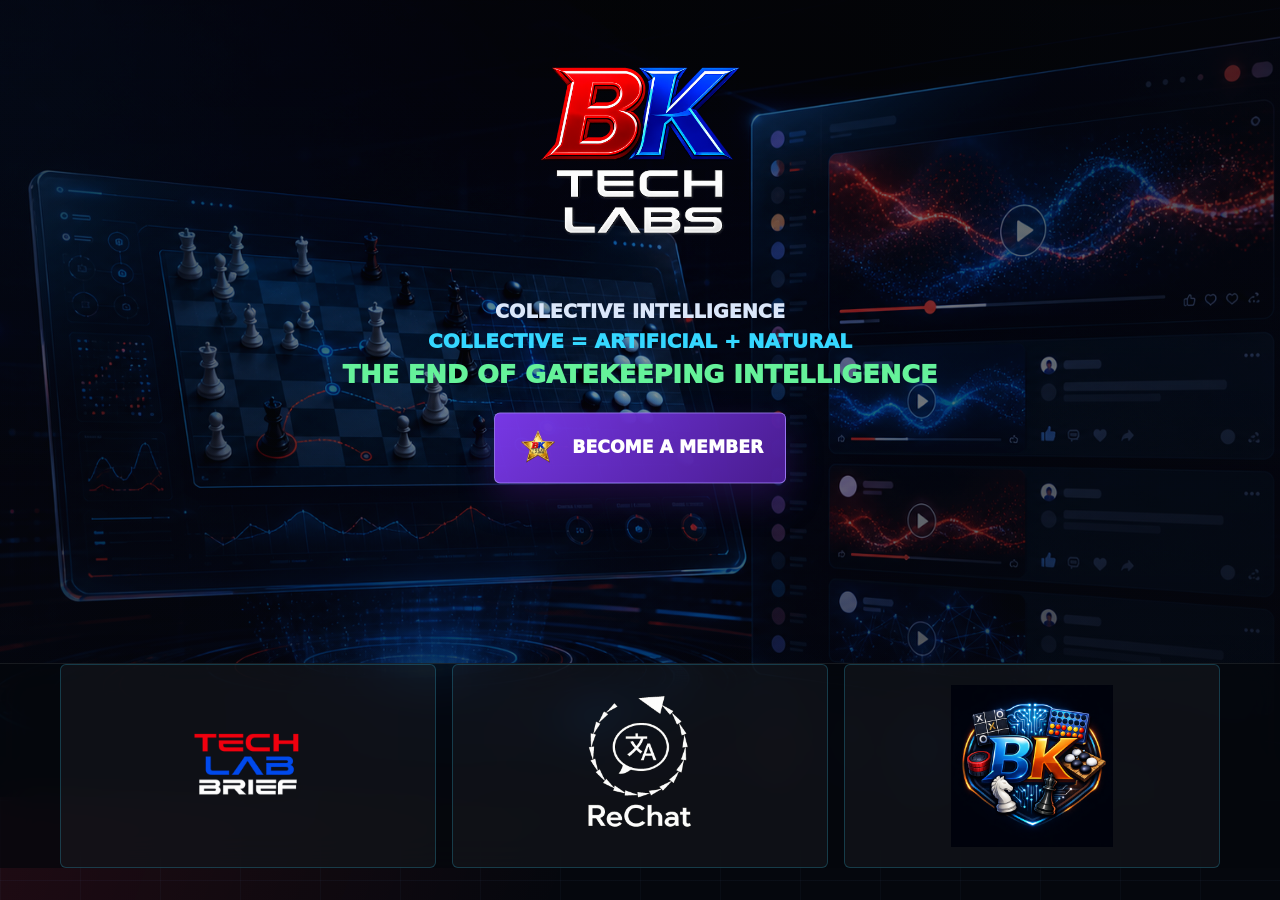
==== index.html @ 1d70e86f "mas" ====
<!doctype html>
<html lang="en">
  <head>
    <meta charset="utf-8" />
    <meta name="viewport" content="width=device-width, initial-scale=1" />
    <meta
      name="description"
      content="BK Tech Labs builds AI-native tools for reasoning evaluation and shared AI conversations."
    />
    <title>BK Tech Labs</title>
    <link rel="icon" href="favicon.ico" />
    <link rel="preload" href="assets/bk-tech-labs-logo.png" as="image" />
    <link rel="preload" href="assets/bk-tech-labs-hero.png" as="image" />
    <link rel="stylesheet" href="styles.css" />
  </head>
  <body>
    <header class="site-header" data-header>
      <nav class="site-nav" id="site-nav" aria-label="Primary navigation">
        <a class="nav-logo-link brief-nav-logo" href="#top" aria-label="Brief">
          <img src="assets/brief-nav-logo.png" alt="" />
        </a>
        <a class="nav-logo-link rechat-nav-logo" href="#top" aria-label="ReChat">
          <img src="assets/rechat-logo.png" alt="" />
        </a>
        <a class="nav-logo-link" href="#top" aria-label="BarKade">
          <img src="assets/barkade-logo.png" alt="" />
        </a>
      </nav>
    </header>

    <main id="top">
      <section class="hero" aria-labelledby="hero-title">
        <div class="hero-content">
          <h1 id="hero-title" class="sr-only">BK Tech Labs</h1>
          <img
            class="hero-logo"
            src="assets/bk-tech-labs-logo.png"
            alt="BK Tech Labs"
          />
          <p class="hero-label">COLLECTIVE INTELLIGENCE</p>
          <p class="motto">COLLECTIVE = ARTIFICIAL + NATURAL</p>
          <p class="slogan">THE END OF GATEKEEPING INTELLIGENCE</p>
          <a
            class="member-button"
            href="https://buy.stripe.com/4gMfZg1MadqH9KE2hybAs00"
          >
            <img src="assets/member-logo.png" alt="" />
            <span>Become a Member</span>
          </a>
        </div>
      </section>
    </main>

    <script src="script.js"></script>
  </body>
</html>
---- styles.css ----
:root {
  color-scheme: dark;
  --ink: #f3f7ff;
  --muted: #aebbd1;
  --dim: #73839c;
  --page: #05070d;
  --panel: #0b1020;
  --panel-strong: #10172a;
  --line: rgba(149, 185, 255, 0.24);
  --cyan: #35d7ff;
  --red: #ff3347;
  --green: #65f29a;
  --amber: #ffb24c;
  --violet: #a78bfa;
  --shadow: rgba(0, 0, 0, 0.42);
  --max: 1160px;
}

* {
  box-sizing: border-box;
}

html {
  scroll-behavior: smooth;
  scroll-padding-top: 0;
}

body {
  margin: 0;
  background:
    linear-gradient(rgba(95, 139, 214, 0.055) 1px, transparent 1px),
    linear-gradient(90deg, rgba(95, 139, 214, 0.045) 1px, transparent 1px),
    linear-gradient(110deg, rgba(255, 51, 71, 0.1), transparent 38%),
    #05070d;
  background-size: 80px 80px, 80px 80px, auto, auto;
  color: var(--ink);
  font-family:
    Inter, ui-sans-serif, system-ui, -apple-system, BlinkMacSystemFont, "Segoe UI", sans-serif;
  line-height: 1.5;
}

a {
  color: inherit;
  text-decoration: none;
}

img {
  display: block;
  max-width: 100%;
}

.sr-only {
  position: absolute;
  width: 1px;
  height: 1px;
  padding: 0;
  margin: -1px;
  overflow: hidden;
  clip: rect(0, 0, 0, 0);
  white-space: nowrap;
  border: 0;
}

.site-header {
  position: fixed;
  z-index: 20;
  bottom: 2rem;
  right: 0;
  left: 0;
  display: grid;
  place-items: center;
  min-height: 74px;
  padding: 0 2rem;
  border-top: 1px solid rgba(255, 255, 255, 0.08);
  background: rgba(5, 7, 13, 0.74);
  backdrop-filter: blur(18px);
}

.site-nav {
  display: grid;
  grid-template-columns: repeat(3, minmax(0, 1fr));
  align-items: center;
  gap: 1rem;
  width: min(var(--max), 100%);
}

.site-nav a {
  display: inline-flex;
  align-items: center;
  justify-content: center;
  min-height: 204px;
  padding: 0.55rem 0.95rem;
  border: 1px solid rgba(53, 215, 255, 0.22);
  border-radius: 6px;
  color: var(--ink);
  font-size: 0.92rem;
  font-weight: 900;
  text-align: center;
  background: rgba(255, 255, 255, 0.045);
}

.site-nav a:hover,
.site-nav a:focus-visible {
  color: var(--ink);
  border-color: rgba(53, 215, 255, 0.48);
  background: rgba(53, 215, 255, 0.12);
  outline: none;
}

.site-nav .nav-logo-link {
  padding: 0.3rem 0.95rem;
}

.site-nav .nav-logo-link img {
  width: auto;
  max-width: 100%;
  height: auto;
  max-height: 162px;
  object-fit: contain;
}

.site-nav .brief-nav-logo img {
  max-height: 192px;
}

.site-nav .rechat-nav-logo img {
  max-width: min(240px, 100%);
}

.hero {
  position: relative;
  min-height: 88svh;
  display: grid;
  place-items: center;
  padding: 3.5rem 2rem 17rem;
  overflow: hidden;
  isolation: isolate;
  text-align: center;
}

.hero::before {
  content: "";
  position: absolute;
  inset: 0;
  z-index: -3;
  background-image: url("assets/bk-tech-labs-hero.png");
  background-position: center;
  background-size: cover;
  filter: saturate(1.18) contrast(1.08);
}

.hero::after {
  content: "";
  position: absolute;
  inset: 0;
  z-index: -2;
  background:
    linear-gradient(180deg, rgba(5, 7, 13, 0.42), rgba(5, 7, 13, 0.28) 42%, rgba(5, 7, 13, 0.62)),
    linear-gradient(90deg, rgba(5, 7, 13, 0.56), rgba(5, 7, 13, 0.16) 48%, rgba(5, 7, 13, 0.56));
}

.hero-content {
  display: grid;
  justify-items: center;
  gap: 0.52rem;
  width: min(680px, 100%);
  transform: translateY(-2.6rem);
}

.motto,
.eyebrow,
.product-label {
  margin: 0 0 1rem;
  color: var(--cyan);
  font-weight: 900;
  text-transform: uppercase;
  font-size: 0.86rem;
}

.hero-logo {
  width: min(280px, 42vw);
  height: auto;
  border-radius: 8px;
}

.hero-label {
  margin: 0;
  color: #dbe7fa;
  font-size: 1.2rem;
  font-weight: 950;
  line-height: 1.08;
  letter-spacing: 0;
  text-transform: uppercase;
}

.hero .slogan,
.hero .motto {
  margin: 0;
  max-width: 640px;
  line-height: 1.08;
  letter-spacing: 0;
  text-align: center;
  text-transform: uppercase;
}

.hero .slogan {
  color: var(--green);
  font-size: 1.6rem;
  font-weight: 950;
}

.hero .motto {
  color: var(--cyan);
  font-size: 1.25rem;
  font-weight: 950;
}

.member-button {
  display: inline-flex;
  align-items: center;
  justify-content: center;
  gap: 0.85rem;
  min-height: 68px;
  margin-top: 0.9rem;
  padding: 0.86rem 1.35rem;
  border: 1px solid rgba(167, 139, 250, 0.74);
  border-radius: 6px;
  color: #ffffff;
  font-size: 1.08rem;
  font-weight: 950;
  line-height: 1;
  text-transform: uppercase;
  background: linear-gradient(135deg, rgba(124, 58, 237, 0.96), rgba(76, 29, 149, 0.96));
  box-shadow: 0 16px 34px rgba(76, 29, 149, 0.34);
}

.member-button:hover,
.member-button:focus-visible {
  background: linear-gradient(135deg, rgba(139, 92, 246, 0.98), rgba(91, 33, 182, 0.98));
  outline: none;
}

.member-button img {
  width: 42px;
  height: 42px;
  flex: 0 0 auto;
  border-radius: 4px;
  object-fit: cover;
}

h1,
h2,
h3,
p {
  text-wrap: pretty;
}

h1 {
  margin: 0;
  font-size: 5.8rem;
  line-height: 0.93;
  font-weight: 950;
  letter-spacing: 0;
  text-transform: uppercase;
}

.slogan {
  max-width: 560px;
  margin: 1rem 0 0;
  color: var(--green);
  font-size: 1.1rem;
  font-weight: 900;
  text-transform: uppercase;
}

.button {
  display: inline-flex;
  align-items: center;
  justify-content: center;
  min-height: 46px;
  padding: 0.82rem 1.05rem;
  border-radius: 6px;
  font-weight: 900;
  line-height: 1.1;
}

.button.primary {
  color: #001018;
  background: linear-gradient(135deg, var(--green), var(--cyan));
  box-shadow: 0 14px 30px rgba(53, 215, 255, 0.2);
}

.button.secondary {
  border: 1px solid rgba(255, 255, 255, 0.2);
  color: var(--ink);
  background: rgba(255, 255, 255, 0.07);
}

.button:hover,
.button:focus-visible {
  transform: translateY(-1px);
  outline: none;
}

.section {
  padding: 5.5rem 2rem;
}

.section-inner {
  width: min(var(--max), 100%);
  margin: 0 auto;
}

.equation-band {
  padding-top: 4rem;
  border-top: 1px solid rgba(255, 255, 255, 0.08);
  background: linear-gradient(180deg, rgba(5, 7, 13, 0.95), rgba(12, 15, 23, 0.98));
}

.equation-layout {
  display: grid;
  grid-template-columns: minmax(0, 0.9fr) minmax(280px, 1fr);
  gap: 3rem;
  align-items: end;
}

.section h2 {
  margin: 0;
  max-width: 820px;
  font-size: 3rem;
  line-height: 1.05;
  font-weight: 950;
  letter-spacing: 0;
  text-transform: uppercase;
}

.equation-layout > p,
.section-heading > p {
  margin: 0;
  color: var(--muted);
  font-size: 1.05rem;
}

.products {
  background: #080a10;
}

.section-heading {
  display: grid;
  gap: 1rem;
  max-width: 760px;
  margin-bottom: 2rem;
}

.section-heading.compact {
  max-width: 900px;
}

.product-grid {
  display: grid;
  grid-template-columns: repeat(2, minmax(0, 1fr));
  gap: 1rem;
}

.product-card {
  position: relative;
  min-height: 430px;
  padding: 1.5rem;
  overflow: hidden;
  border: 1px solid var(--line);
  border-radius: 8px;
  background:
    linear-gradient(135deg, rgba(16, 23, 42, 0.95), rgba(7, 9, 15, 0.98)),
    var(--panel);
  box-shadow: 0 24px 60px var(--shadow);
}

.product-card::before {
  content: "";
  position: absolute;
  inset: 0;
  pointer-events: none;
  background:
    linear-gradient(rgba(255, 255, 255, 0.06) 1px, transparent 1px),
    linear-gradient(90deg, rgba(255, 255, 255, 0.045) 1px, transparent 1px);
  background-size: 44px 44px;
  mask-image: linear-gradient(180deg, black, transparent 74%);
}

.barkade {
  border-color: rgba(53, 215, 255, 0.34);
}

.rechat {
  border-color: rgba(255, 178, 76, 0.34);
}

.product-copy {
  position: relative;
  z-index: 2;
  max-width: 470px;
}

.product-copy h3,
.principle-grid h3 {
  margin: 0;
  font-size: 2.1rem;
  line-height: 1.05;
  font-weight: 950;
}

.product-copy p:last-child,
.principle-grid p {
  margin: 0.9rem 0 0;
  color: var(--muted);
}

.product-visual {
  position: absolute;
  right: 1.2rem;
  bottom: 1.2rem;
  width: min(360px, 62%);
  height: 230px;
}

.mini-board {
  position: absolute;
  right: 0;
  bottom: 0;
  display: grid;
  grid-template-columns: repeat(4, 1fr);
  width: 210px;
  aspect-ratio: 1;
  padding: 0.55rem;
  border: 1px solid rgba(53, 215, 255, 0.35);
  border-radius: 8px;
  background: rgba(1, 10, 18, 0.78);
  transform: rotateX(54deg) rotateZ(45deg);
  transform-origin: center;
  box-shadow: 0 22px 50px rgba(53, 215, 255, 0.18);
}

.mini-board span {
  border: 1px solid rgba(255, 255, 255, 0.05);
  background: rgba(255, 255, 255, 0.08);
}

.mini-board span:nth-child(2n) {
  background: rgba(53, 215, 255, 0.2);
}

.mini-board span:nth-child(3),
.mini-board span:nth-child(10),
.mini-board span:nth-child(14) {
  border-radius: 50%;
  background: var(--red);
  box-shadow: 0 0 22px rgba(255, 51, 71, 0.65);
}

.decision-path {
  position: absolute;
  left: 0;
  bottom: 42px;
  display: grid;
  gap: 0.85rem;
}

.decision-path i {
  display: block;
  width: 160px;
  height: 12px;
  border-radius: 999px;
  background: linear-gradient(90deg, var(--cyan), transparent);
}

.decision-path i:nth-child(2) {
  width: 120px;
  background: linear-gradient(90deg, var(--green), transparent);
}

.decision-path i:nth-child(3) {
  width: 84px;
  background: linear-gradient(90deg, var(--amber), transparent);
}

.feed-visual {
  display: grid;
  align-content: end;
  gap: 0.75rem;
}

.feed-player {
  position: relative;
  height: 122px;
  border: 1px solid rgba(255, 178, 76, 0.32);
  border-radius: 8px;
  background:
    linear-gradient(135deg, rgba(255, 178, 76, 0.2), transparent 55%),
    rgba(255, 255, 255, 0.07);
  box-shadow: 0 18px 46px rgba(255, 178, 76, 0.14);
}

.feed-player span {
  position: absolute;
  left: 1rem;
  right: 1rem;
  bottom: 1rem;
  height: 8px;
  border-radius: 999px;
  background: linear-gradient(90deg, var(--amber) 42%, rgba(255, 255, 255, 0.2) 42%);
}

.feed-row {
  height: 28px;
  border-radius: 7px;
  background: rgba(255, 255, 255, 0.1);
}

.feed-row.active {
  background: linear-gradient(90deg, rgba(53, 215, 255, 0.36), rgba(255, 255, 255, 0.1));
}

.feed-row.short {
  width: 74%;
}

.collective {
  background: linear-gradient(180deg, #080a10, #0d0d11);
}

.principle-grid {
  display: grid;
  grid-template-columns: repeat(3, minmax(0, 1fr));
  gap: 1rem;
  margin-top: 2rem;
}

.principle-grid article {
  min-height: 250px;
  padding: 1.25rem;
  border: 1px solid rgba(255, 255, 255, 0.12);
  border-radius: 8px;
  background: rgba(255, 255, 255, 0.045);
}

.principle-number {
  display: block;
  margin-bottom: 2rem;
  color: var(--dim);
  font-weight: 950;
}

.principle-grid article:nth-child(1) .principle-number {
  color: var(--cyan);
}

.principle-grid article:nth-child(2) .principle-number {
  color: var(--amber);
}

.principle-grid article:nth-child(3) .principle-number {
  color: var(--green);
}

.stream-callout {
  margin-top: 2.4rem;
  padding: 1.6rem 0;
  border-top: 1px solid rgba(255, 255, 255, 0.16);
  border-bottom: 1px solid rgba(255, 255, 255, 0.16);
}

.stream-copy {
  max-width: 860px;
}

.stream-callout .eyebrow {
  margin-bottom: 0.65rem;
  color: var(--amber);
}

.stream-callout blockquote {
  margin: 0;
  color: #dbe7fa;
  font-size: 1.25rem;
  font-weight: 800;
  line-height: 1.38;
}

.stream-link {
  display: inline-flex;
  align-items: center;
  justify-content: center;
  min-height: 44px;
  flex: 0 0 auto;
  padding: 0.78rem 1rem;
  border: 1px solid rgba(255, 178, 76, 0.42);
  border-radius: 6px;
  color: var(--ink);
  font-weight: 900;
  margin-top: 1.1rem;
  background: rgba(255, 178, 76, 0.12);
}

.stream-link:hover,
.stream-link:focus-visible {
  color: #081018;
  background: var(--amber);
  outline: none;
}

.closing {
  background:
    linear-gradient(90deg, rgba(255, 51, 71, 0.2), transparent 36%),
    linear-gradient(180deg, #0d0d11, #05070d);
}

.closing-inner {
  display: flex;
  align-items: center;
  justify-content: space-between;
  gap: 2rem;
}

.site-footer {
  display: flex;
  justify-content: space-between;
  gap: 1rem;
  padding: 1.5rem 2rem;
  border-top: 1px solid rgba(255, 255, 255, 0.08);
  color: var(--dim);
  background: #05070d;
}

.site-footer p {
  margin: 0;
}

.site-footer a {
  color: var(--muted);
  font-weight: 800;
}

@media (max-width: 920px) {
  html {
    scroll-padding-top: 0;
  }

  .site-header {
    padding: 0 1rem;
  }

  .site-nav {
    display: grid;
    gap: 0.6rem;
  }

  .hero {
    min-height: 84svh;
    padding: 3rem 1rem 16rem;
  }

  .hero-content {
    gap: 0.5rem;
    width: min(680px, 100%);
    transform: translateY(-2rem);
  }

  .hero .slogan,
  .hero .motto {
    max-width: 620px;
  }

  .hero .slogan {
    font-size: 1.65rem;
  }

  .hero .motto {
    font-size: 1.35rem;
  }

  h1 {
    font-size: 4rem;
  }

  .equation-layout,
  .product-grid,
  .principle-grid {
    grid-template-columns: 1fr;
  }

  .section {
    padding: 4.2rem 1rem;
  }

  .section h2 {
    font-size: 2.25rem;
  }

  .product-card {
    min-height: 520px;
  }

  .product-visual {
    width: min(340px, 88%);
  }

  .closing-inner {
    align-items: flex-start;
    flex-direction: column;
  }

  .stream-callout {
    padding-bottom: 1.4rem;
  }

}

@media (max-width: 560px) {
  html {
    scroll-padding-top: 0;
  }

  .site-header {
    padding: 0 0.65rem;
  }

  .site-nav {
    gap: 0.35rem;
  }

  .site-nav a {
    min-height: 174px;
    padding: 0.42rem 0.35rem;
    font-size: 0.78rem;
  }

  .site-nav .nav-logo-link {
    padding: 0.28rem 0.35rem;
  }

  .site-nav .nav-logo-link img {
    width: auto;
    max-width: 100%;
    height: auto;
    max-height: 138px;
  }

  .site-nav .brief-nav-logo img {
    max-height: 162px;
  }

  .site-nav .rechat-nav-logo img {
    max-width: 100%;
  }

  .hero {
    padding-top: 2rem;
    padding-bottom: 14.25rem;
  }

  .hero-content {
    gap: 0.42rem;
    transform: translateY(-1.25rem);
  }

  h1 {
    font-size: 3rem;
  }

  .hero-logo {
    width: min(220px, 74vw);
  }

  .hero-label {
    font-size: 0.95rem;
  }

  .hero .slogan {
    font-size: 1.12rem;
  }

  .hero .motto {
    font-size: 0.98rem;
  }

  .member-button {
    min-height: 58px;
    padding: 0.72rem 1rem;
    font-size: 0.9rem;
  }

  .member-button img {
    width: 34px;
    height: 34px;
  }

  .button {
    width: 100%;
  }

  .stream-callout blockquote {
    font-size: 1.05rem;
  }

  .stream-link {
    width: 100%;
  }

  .section h2 {
    font-size: 1.75rem;
  }

  .product-card {
    min-height: 560px;
    padding: 1rem;
  }

  .product-copy h3,
  .principle-grid h3 {
    font-size: 1.6rem;
  }

  .product-visual {
    right: 0.75rem;
    bottom: 0.75rem;
    width: calc(100% - 1.5rem);
    height: 210px;
  }

  .site-footer {
    flex-direction: column;
    padding: 1.25rem 1rem;
  }
}
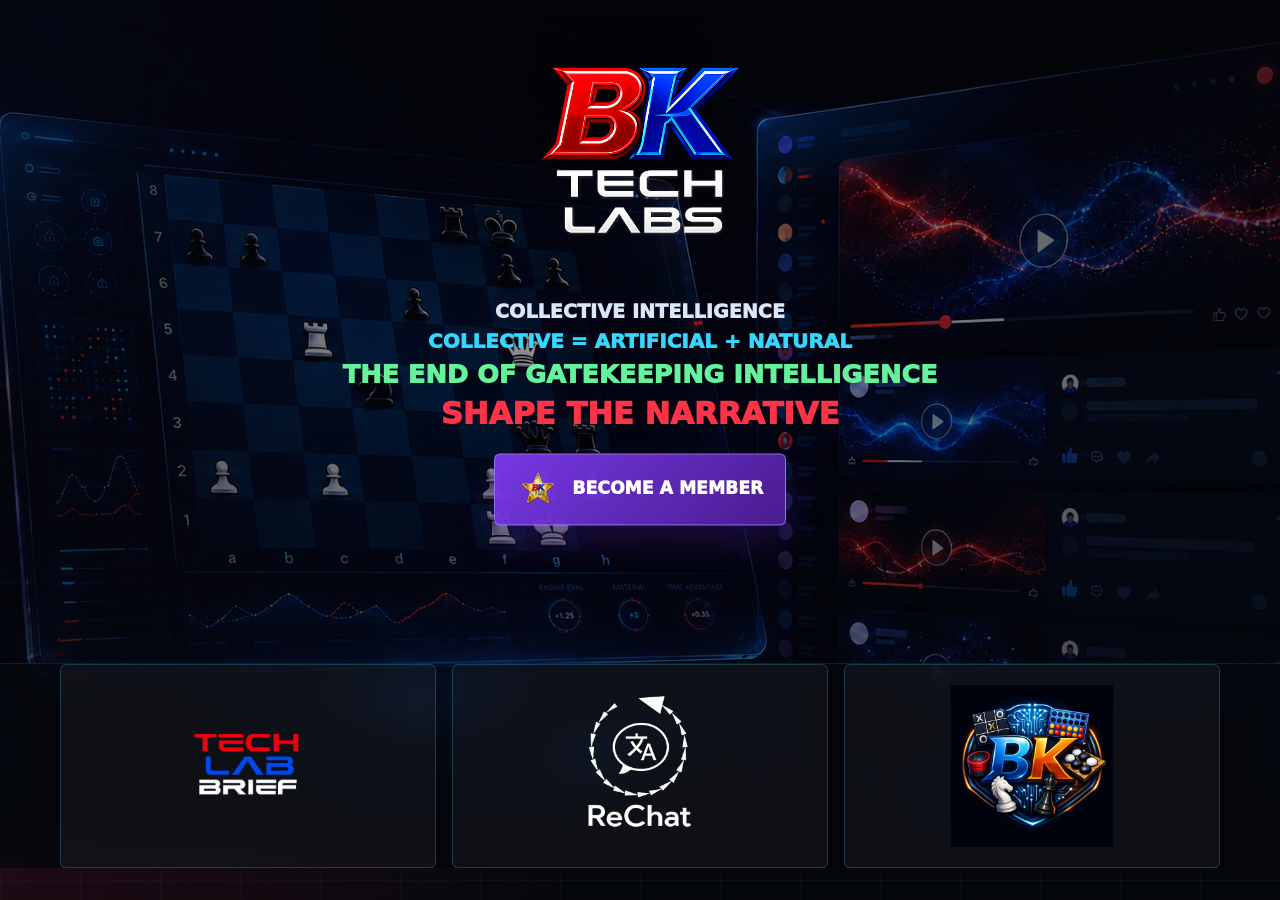
==== commit 63770036: "feat(hero): add narrative tagline" ====
--- a/index.html
+++ b/index.html
@@ -16,13 +16,13 @@
   <body>
     <header class="site-header" data-header>
       <nav class="site-nav" id="site-nav" aria-label="Primary navigation">
-        <a class="nav-logo-link brief-nav-logo" href="#top" aria-label="Brief">
+        <a class="nav-logo-link brief-nav-logo" href="brief.html" aria-label="Brief">
           <img src="assets/brief-nav-logo.png" alt="" />
         </a>
-        <a class="nav-logo-link rechat-nav-logo" href="#top" aria-label="ReChat">
+        <a class="nav-logo-link rechat-nav-logo" href="https://therechat.app" aria-label="ReChat">
           <img src="assets/rechat-logo.png" alt="" />
         </a>
-        <a class="nav-logo-link" href="#top" aria-label="BarKade">
+        <a class="nav-logo-link" href="https://barkade.app" aria-label="BarKade">
           <img src="assets/barkade-logo.png" alt="" />
         </a>
       </nav>
@@ -40,6 +40,7 @@
           <p class="hero-label">COLLECTIVE INTELLIGENCE</p>
           <p class="motto">COLLECTIVE = ARTIFICIAL + NATURAL</p>
           <p class="slogan">THE END OF GATEKEEPING INTELLIGENCE</p>
+          <p class="narrative">SHAPE THE NARRATIVE</p>
           <a
             class="member-button"
             href="https://buy.stripe.com/4gMfZg1MadqH9KE2hybAs00"
--- a/styles.css
+++ b/styles.css
@@ -100,7 +100,8 @@
 }
 
 .site-nav a:hover,
-.site-nav a:focus-visible {
+.site-nav a:focus-visible,
+.site-nav a.is-active {
   color: var(--ink);
   border-color: rgba(53, 215, 255, 0.48);
   background: rgba(53, 215, 255, 0.12);
@@ -194,7 +195,8 @@
 }
 
 .hero .slogan,
-.hero .motto {
+.hero .motto,
+.hero .narrative {
   margin: 0;
   max-width: 640px;
   line-height: 1.08;
@@ -212,6 +214,12 @@
 .hero .motto {
   color: var(--cyan);
   font-size: 1.25rem;
+  font-weight: 950;
+}
+
+.hero .narrative {
+  color: var(--red);
+  font-size: calc(1.25rem + 8pt);
   font-weight: 950;
 }
 
@@ -248,6 +256,57 @@
   object-fit: cover;
 }
 
+.countdown-hero {
+  min-height: 100svh;
+  align-items: start;
+  padding-top: clamp(1.4rem, 5svh, 3rem);
+}
+
+.countdown-content {
+  display: grid;
+  justify-items: center;
+  gap: 0.65rem;
+  width: min(760px, 100%);
+}
+
+.countdown-logo {
+  width: min(190px, 52vw);
+  height: auto;
+  border-radius: 8px;
+}
+
+.countdown-title {
+  margin-top: 0.2rem;
+  font-size: clamp(3rem, 7vw, 4.4rem);
+  line-height: 0.92;
+  text-align: center;
+}
+
+.countdown-timer {
+  display: block;
+  width: min(100%, 680px);
+  margin-top: 0.35rem;
+  color: var(--green);
+  font-family:
+    "SFMono-Regular", Consolas, "Liberation Mono", Menlo, monospace;
+  font-size: clamp(2.9rem, 9vw, 4.9rem);
+  font-weight: 900;
+  line-height: 0.95;
+  letter-spacing: 0;
+  text-align: center;
+  text-shadow: 0 0 34px rgba(101, 242, 154, 0.25);
+  font-variant-numeric: tabular-nums;
+}
+
+.countdown-date {
+  margin: 0;
+  color: #dbe7fa;
+  font-size: 1rem;
+  font-weight: 900;
+  letter-spacing: 0;
+  text-transform: uppercase;
+}
+
 h1,
 h2,
 h3,
@@ -794,6 +853,22 @@
     height: 34px;
   }
 
+  .countdown-content {
+    gap: 0.65rem;
+  }
+
+  .countdown-logo {
+    width: min(168px, 70vw);
+  }
+
+  .countdown-title {
+    font-size: clamp(2.7rem, 14vw, 4.4rem);
+  }
+
+  .countdown-timer {
+    font-size: clamp(2.55rem, 14vw, 4.8rem);
+  }
+
   .button {
     width: 100%;
   }
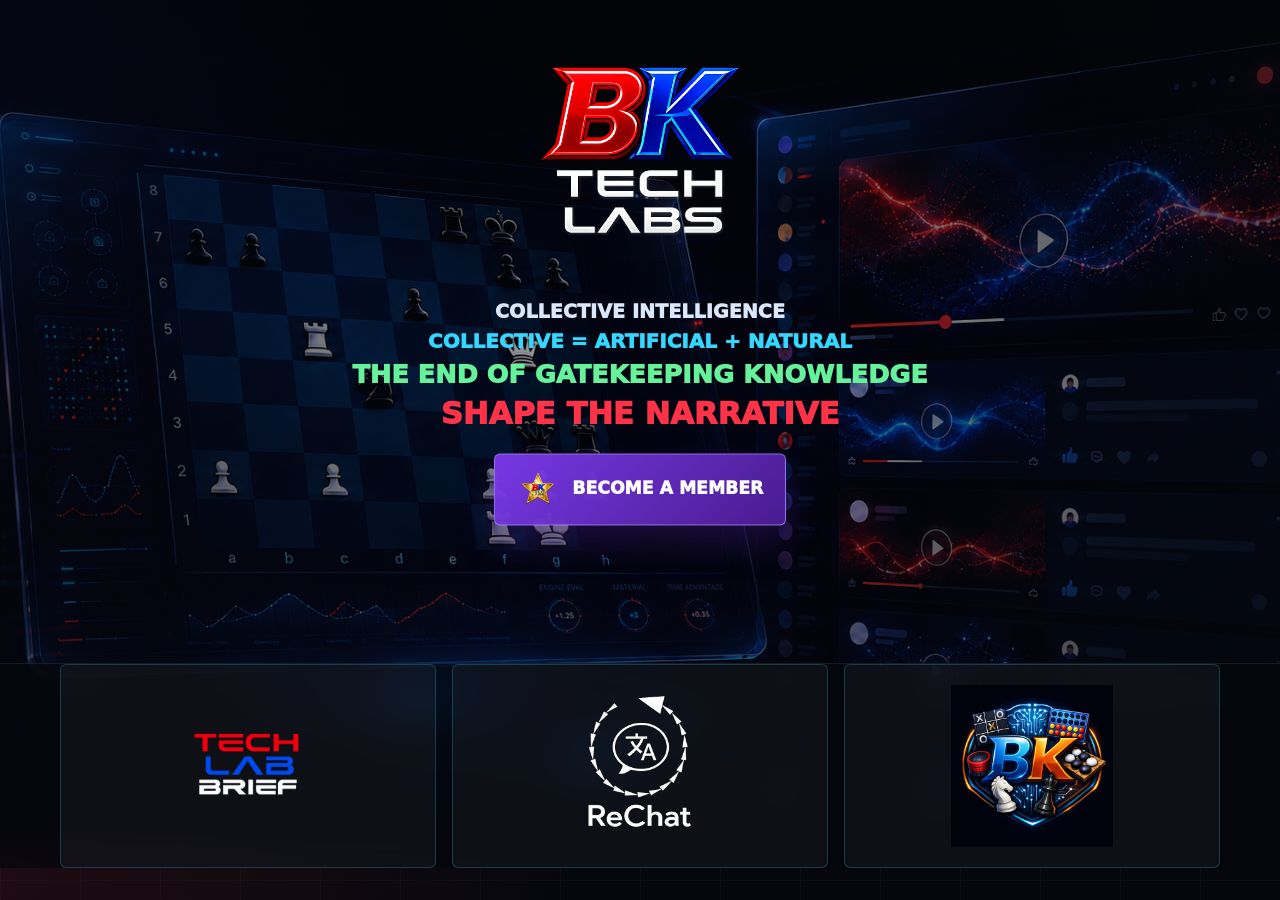
==== commit 633f8957: "no gatekeepers" ====
--- a/index.html
+++ b/index.html
@@ -16,7 +16,7 @@
   <body>
     <header class="site-header" data-header>
       <nav class="site-nav" id="site-nav" aria-label="Primary navigation">
-        <a class="nav-logo-link brief-nav-logo" href="brief.html" aria-label="Brief">
+        <a class="nav-logo-link brief-nav-logo" href="https://brief.bk-tech-labs.com/brief/live" aria-label="Brief">
           <img src="assets/brief-nav-logo.png" alt="" />
         </a>
         <a class="nav-logo-link rechat-nav-logo" href="https://therechat.app" aria-label="ReChat">
@@ -39,7 +39,7 @@
           />
           <p class="hero-label">COLLECTIVE INTELLIGENCE</p>
           <p class="motto">COLLECTIVE = ARTIFICIAL + NATURAL</p>
-          <p class="slogan">THE END OF GATEKEEPING INTELLIGENCE</p>
+          <p class="slogan">THE END OF GATEKEEPING KNOWLEDGE</p>
           <p class="narrative">SHAPE THE NARRATIVE</p>
           <a
             class="member-button"
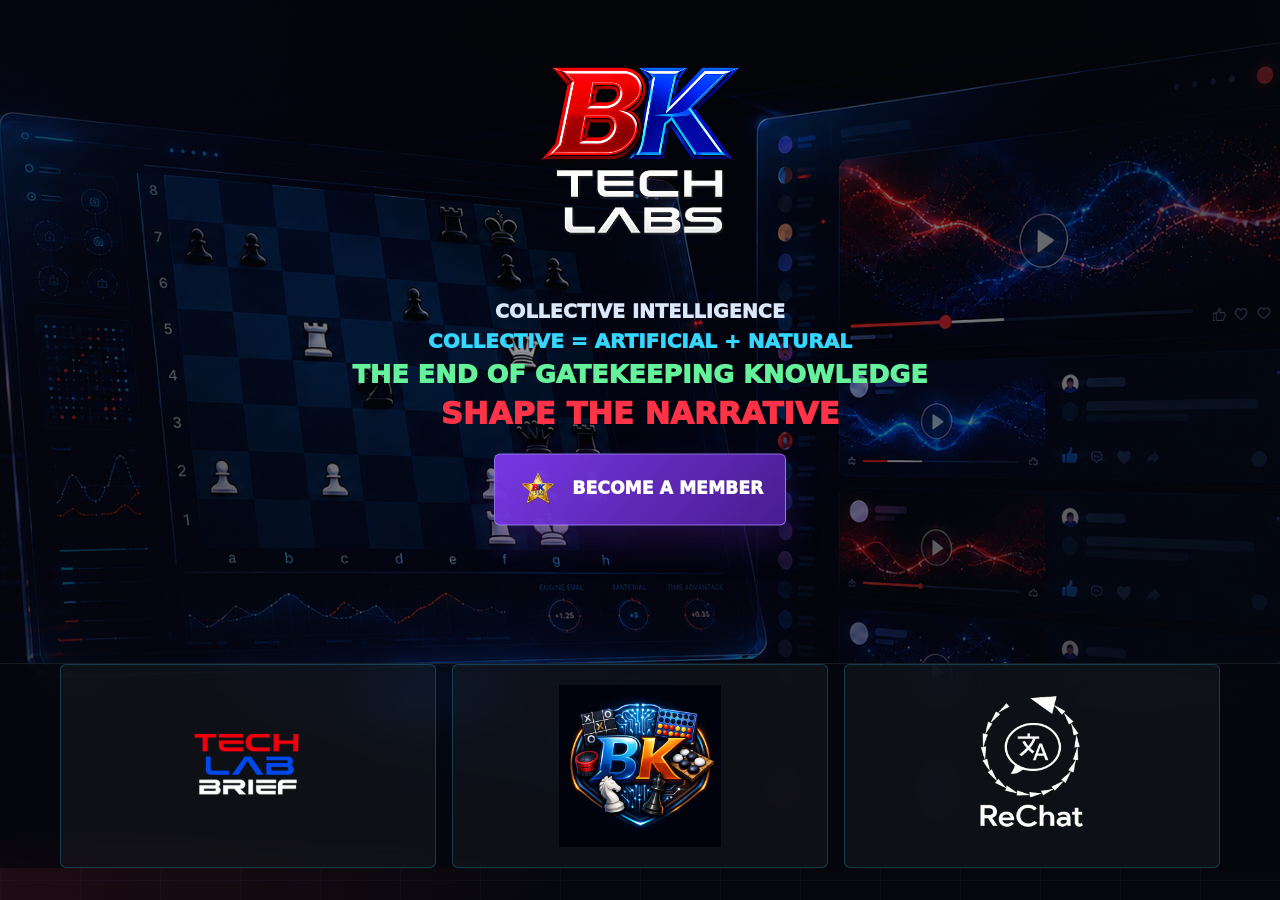
==== commit bd5cb8bd: "swap rechat and barkade nav positions Co-Authored-By: Claude Opus 4.8 (1M context) <noreply@anthropi" ====
--- a/index.html
+++ b/index.html
@@ -19,11 +19,11 @@
         <a class="nav-logo-link brief-nav-logo" href="https://brief.bk-tech-labs.com/brief/live" aria-label="Brief">
           <img src="assets/brief-nav-logo.png" alt="" />
         </a>
+        <a class="nav-logo-link" href="https://barkade.app" aria-label="BarKade">
+          <img src="assets/barkade-logo.png" alt="" />
+        </a>
         <a class="nav-logo-link rechat-nav-logo" href="https://therechat.app" aria-label="ReChat">
           <img src="assets/rechat-logo.png" alt="" />
-        </a>
-        <a class="nav-logo-link" href="https://barkade.app" aria-label="BarKade">
-          <img src="assets/barkade-logo.png" alt="" />
         </a>
       </nav>
     </header>
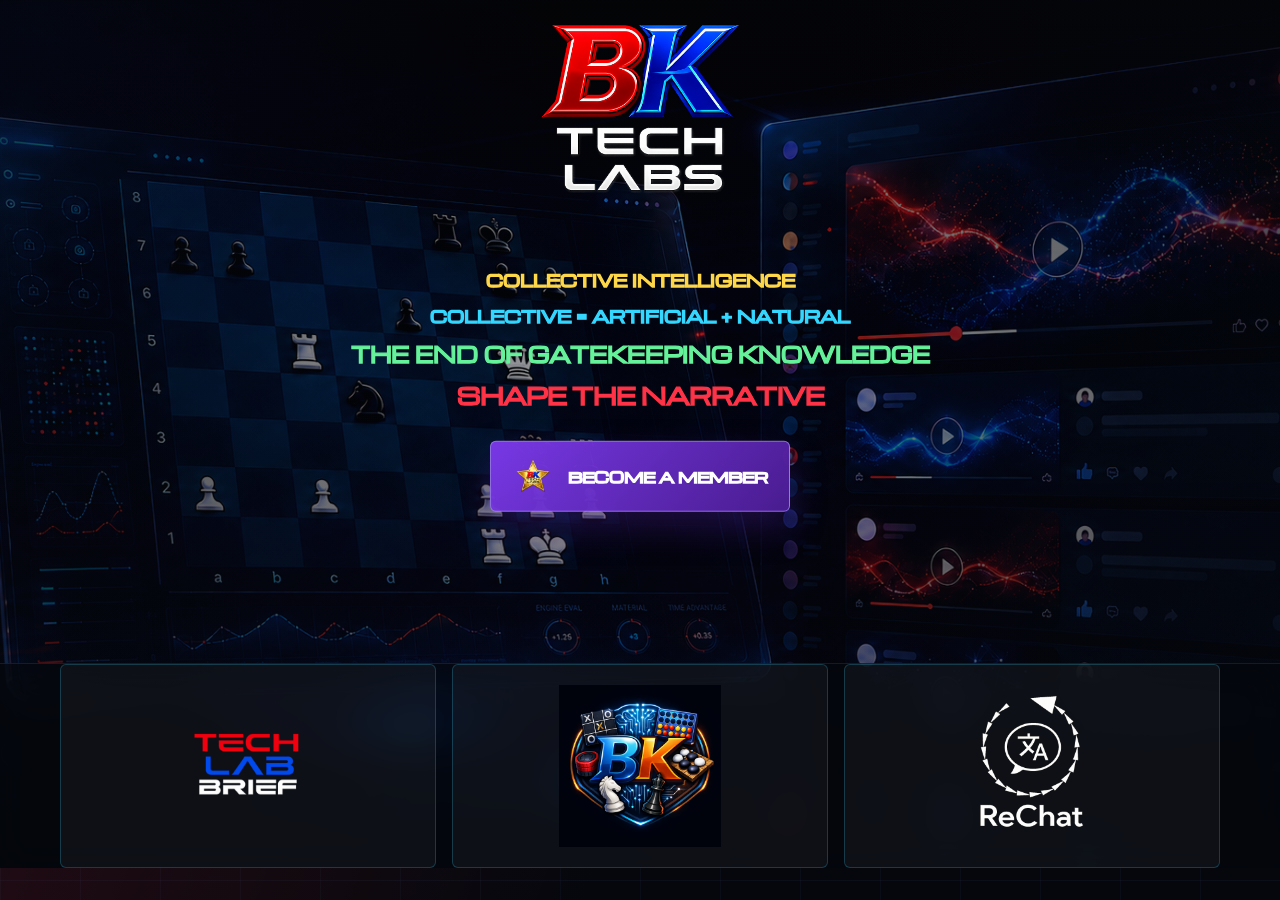
==== commit 6a328cc5: "feat(membership): add member page and landing refresh" ====
--- a/index.html
+++ b/index.html
@@ -13,7 +13,7 @@
     <link rel="preload" href="assets/bk-tech-labs-hero.png" as="image" />
     <link rel="stylesheet" href="styles.css" />
   </head>
-  <body>
+  <body class="landing-page">
     <header class="site-header" data-header>
       <nav class="site-nav" id="site-nav" aria-label="Primary navigation">
         <a class="nav-logo-link brief-nav-logo" href="https://brief.bk-tech-labs.com/brief/live" aria-label="Brief">
@@ -43,7 +43,7 @@
           <p class="narrative">SHAPE THE NARRATIVE</p>
           <a
             class="member-button"
-            href="https://buy.stripe.com/4gMfZg1MadqH9KE2hybAs00"
+            href="member.html"
           >
             <img src="assets/member-logo.png" alt="" />
             <span>Become a Member</span>
--- a/styles.css
+++ b/styles.css
@@ -1,3 +1,11 @@
+@font-face {
+  font-family: "Michroma";
+  src: url("assets/fonts/Michroma-Regular.ttf") format("truetype");
+  font-style: normal;
+  font-weight: 400;
+  font-display: swap;
+}
+
 :root {
   color-scheme: dark;
   --ink: #f3f7ff;
@@ -39,6 +47,17 @@
   line-height: 1.5;
 }
 
+.landing-page {
+  font-family: "Michroma", ui-sans-serif, system-ui, sans-serif;
+  font-synthesis: weight;
+  font-weight: 700;
+}
+
+.membership-page {
+  font-family: "Michroma", ui-sans-serif, system-ui, sans-serif;
+  font-synthesis: none;
+}
+
 a {
   color: inherit;
   text-decoration: none;
@@ -163,9 +182,9 @@
 .hero-content {
   display: grid;
   justify-items: center;
-  gap: 0.52rem;
+  gap: 1.19rem;
   width: min(680px, 100%);
-  transform: translateY(-2.6rem);
+  transform: translateY(-5.26rem);
 }
 
 .motto,
@@ -186,8 +205,8 @@
 
 .hero-label {
   margin: 0;
-  color: #dbe7fa;
-  font-size: 1.2rem;
+  color: #ffd84a;
+  font-size: 1rem;
   font-weight: 950;
   line-height: 1.08;
   letter-spacing: 0;
@@ -207,20 +226,28 @@
 
 .hero .slogan {
   color: var(--green);
-  font-size: 1.6rem;
+  font-size: 1.25rem;
   font-weight: 950;
 }
 
 .hero .motto {
   color: var(--cyan);
-  font-size: 1.25rem;
+  font-size: 1rem;
   font-weight: 950;
 }
 
 .hero .narrative {
   color: var(--red);
-  font-size: calc(1.25rem + 8pt);
+  font-size: 1.35rem;
   font-weight: 950;
+}
+
+.landing-page .hero-label,
+.landing-page .hero .motto,
+.landing-page .hero .slogan,
+.landing-page .hero .narrative,
+.landing-page .member-button span {
+  -webkit-text-stroke: 1pt currentColor;
 }
 
 .member-button {
@@ -234,7 +261,7 @@
   border: 1px solid rgba(167, 139, 250, 0.74);
   border-radius: 6px;
   color: #ffffff;
-  font-size: 1.08rem;
+  font-size: 0.9rem;
   font-weight: 950;
   line-height: 1;
   text-transform: uppercase;
@@ -254,6 +281,551 @@
   flex: 0 0 auto;
   border-radius: 4px;
   object-fit: cover;
+}
+
+.membership-page {
+  min-height: 100svh;
+  background:
+    radial-gradient(circle at 78% 14%, rgba(35, 79, 196, 0.16), transparent 25rem),
+    linear-gradient(115deg, rgba(180, 23, 35, 0.1), transparent 34%),
+    #050506;
+}
+
+.membership-topbar,
+.membership-footer {
+  width: min(1280px, calc(100% - 64px));
+  margin: 0 auto;
+}
+
+.membership-topbar {
+  display: flex;
+  align-items: center;
+  justify-content: space-between;
+  min-height: 92px;
+  border-bottom: 1px solid rgba(255, 255, 255, 0.13);
+}
+
+.membership-brand {
+  display: inline-flex;
+  align-items: center;
+  gap: 0.8rem;
+  font-size: 0.78rem;
+  font-weight: 950;
+  text-transform: uppercase;
+}
+
+.membership-brand img {
+  width: 50px;
+  height: 50px;
+  object-fit: contain;
+}
+
+.back-link,
+.intro-jump {
+  display: inline-flex;
+  align-items: center;
+  gap: 0.65rem;
+  color: #cbd4e5;
+  font-size: 0.78rem;
+  font-weight: 900;
+  text-transform: uppercase;
+}
+
+.back-link:hover,
+.back-link:focus-visible,
+.intro-jump:hover,
+.intro-jump:focus-visible {
+  color: #ffffff;
+  outline: none;
+}
+
+.member-intro {
+  display: grid;
+  grid-template-columns: minmax(0, 1.25fr) minmax(360px, 0.75fr);
+  align-items: center;
+  gap: 5rem;
+  width: min(1280px, calc(100% - 64px));
+  min-height: min(760px, calc(100svh - 92px));
+  margin: 0 auto;
+  padding: 4.5rem 0 5.5rem;
+}
+
+.member-kicker,
+.member-section-heading > p,
+.benefit-label,
+.product-benefit-topline,
+.plan-name {
+  margin: 0;
+  font-size: 0.75rem;
+  font-weight: 950;
+  text-transform: uppercase;
+}
+
+.member-kicker {
+  color: #7f8a9d;
+}
+
+.member-kicker span {
+  color: #53c7ff;
+}
+
+.member-intro h1 {
+  max-width: 850px;
+  margin-top: 1.5rem;
+  font-size: clamp(3.7rem, 5.7vw, 6.2rem);
+  line-height: 0.9;
+}
+
+.member-lede {
+  max-width: 650px;
+  margin: 2.25rem 0 0;
+  color: #aeb7c8;
+  font-size: clamp(0.88rem, 1.1vw, 1.05rem);
+  line-height: 1.65;
+}
+
+.intro-jump {
+  margin-top: 2.4rem;
+  padding-bottom: 0.45rem;
+  border-bottom: 1px solid rgba(255, 255, 255, 0.34);
+}
+
+.member-emblem {
+  position: relative;
+  display: grid;
+  place-items: center;
+  min-height: 480px;
+  isolation: isolate;
+}
+
+.member-emblem::before {
+  content: "";
+  position: absolute;
+  width: 58%;
+  aspect-ratio: 1;
+  z-index: -2;
+  border-radius: 50%;
+  background: rgba(133, 12, 26, 0.28);
+  filter: blur(60px);
+}
+
+.member-emblem img {
+  width: min(300px, 64%);
+  filter: drop-shadow(0 26px 45px rgba(0, 0, 0, 0.68));
+}
+
+.member-emblem > p {
+  position: absolute;
+  right: 1rem;
+  bottom: 2rem;
+  margin: 0;
+  padding: 0.8rem 1rem;
+  border-left: 2px solid #f33b48;
+  color: #ffffff;
+  font-size: 0.78rem;
+  font-weight: 950;
+  text-transform: uppercase;
+  background: rgba(5, 5, 6, 0.78);
+}
+
+.member-emblem > p span {
+  display: block;
+  color: #8892a5;
+  font-size: 0.64rem;
+}
+
+.emblem-orbit {
+  position: absolute;
+  z-index: -1;
+  border: 1px solid rgba(255, 255, 255, 0.16);
+  border-radius: 50%;
+}
+
+.orbit-one {
+  width: 88%;
+  aspect-ratio: 1;
+}
+
+.orbit-two {
+  width: 64%;
+  aspect-ratio: 1;
+  border-color: rgba(73, 148, 255, 0.32);
+}
+
+.member-marquee {
+  overflow: hidden;
+  border-top: 1px solid rgba(255, 255, 255, 0.13);
+  border-bottom: 1px solid rgba(255, 255, 255, 0.13);
+}
+
+.member-marquee > div {
+  width: max-content;
+  min-width: 100%;
+  padding: 1.05rem 2rem;
+  color: #d9dfeb;
+  font-size: 0.76rem;
+  font-weight: 950;
+  text-align: center;
+  text-transform: uppercase;
+}
+
+.member-marquee i {
+  display: inline-block;
+  width: 5px;
+  height: 5px;
+  margin: 0 2.8rem;
+  border-radius: 50%;
+  vertical-align: middle;
+  background: #ef3544;
+}
+
+.member-benefits,
+.membership-pricing {
+  width: min(1280px, calc(100% - 64px));
+  margin: 0 auto;
+  padding: 8rem 0;
+}
+
+.member-section-heading {
+  display: grid;
+  grid-template-columns: 1fr 2fr;
+  align-items: start;
+  gap: 2rem;
+  margin-bottom: 4rem;
+}
+
+.member-section-heading > p {
+  padding-top: 0.75rem;
+  color: #657084;
+}
+
+.member-section-heading h2 {
+  margin: 0;
+  font-size: clamp(2.6rem, 4.2vw, 4.7rem);
+  font-weight: 950;
+  line-height: 0.92;
+  text-transform: uppercase;
+}
+
+.community-benefit {
+  display: grid;
+  grid-template-columns: 80px minmax(220px, 0.75fr) minmax(360px, 1.5fr);
+  gap: 2rem;
+  min-height: 390px;
+  padding: 2rem;
+  border-top: 2px solid #44bff5;
+  background:
+    linear-gradient(90deg, rgba(34, 92, 146, 0.22), transparent 55%),
+    #0a0d12;
+}
+
+.benefit-index {
+  color: #515b6d;
+  font-family: "SFMono-Regular", Consolas, monospace;
+  font-size: 0.72rem;
+}
+
+.community-identity {
+  display: flex;
+  flex-direction: column;
+  align-items: flex-start;
+  justify-content: space-between;
+}
+
+.community-identity img {
+  width: min(210px, 100%);
+  max-height: 220px;
+  object-fit: contain;
+}
+
+.community-identity p,
+.product-benefit-tagline {
+  margin: 0;
+  color: #8f9aad;
+  font-size: 0.78rem;
+  font-weight: 900;
+  text-transform: uppercase;
+}
+
+.benefit-copy {
+  display: flex;
+  flex-direction: column;
+  justify-content: flex-end;
+  max-width: 700px;
+}
+
+.benefit-label {
+  color: #44bff5;
+}
+
+.benefit-copy h3 {
+  margin: 1rem 0 2.1rem;
+  font-size: clamp(2.1rem, 3.5vw, 3.9rem);
+  line-height: 0.94;
+  text-transform: uppercase;
+}
+
+.member-feature-list {
+  display: grid;
+  gap: 0;
+  margin: 0;
+  padding: 0;
+  list-style: none;
+}
+
+.member-feature-list li {
+  position: relative;
+  padding: 1rem 2rem 1rem 1.5rem;
+  border-top: 1px solid rgba(255, 255, 255, 0.13);
+  color: #d6dce7;
+  font-size: 0.78rem;
+  font-weight: 740;
+}
+
+.member-feature-list li::before {
+  content: "+";
+  position: absolute;
+  left: 0;
+  color: #58d6ff;
+  font-weight: 950;
+}
+
+.product-benefit-grid {
+  display: grid;
+  grid-template-columns: repeat(2, minmax(0, 1fr));
+}
+
+.product-benefit {
+  display: flex;
+  flex-direction: column;
+  min-height: 580px;
+  padding: 2rem;
+  border-top: 2px solid;
+}
+
+.barkade-benefit {
+  border-color: #f0444e;
+  background: linear-gradient(145deg, rgba(131, 18, 26, 0.26), transparent 58%), #0b090b;
+}
+
+.rechat-benefit {
+  border-color: #7155ff;
+  background: linear-gradient(145deg, rgba(68, 38, 179, 0.25), transparent 58%), #09090d;
+}
+
+.product-benefit-topline {
+  display: flex;
+  align-items: center;
+  justify-content: space-between;
+  gap: 1rem;
+  color: #717c90;
+}
+
+.access-status {
+  color: #65f29a;
+}
+
+.access-status::before {
+  content: "";
+  display: inline-block;
+  width: 6px;
+  height: 6px;
+  margin-right: 0.5rem;
+  border-radius: 50%;
+  background: currentColor;
+}
+
+.product-benefit-logo {
+  width: 220px;
+  height: 220px;
+  margin: 2.1rem auto 1rem;
+  object-fit: contain;
+}
+
+.rechat-benefit-logo {
+  width: 270px;
+}
+
+.product-benefit-tagline {
+  margin-bottom: auto;
+  text-align: center;
+}
+
+.product-benefit .member-feature-list {
+  margin-top: 2.5rem;
+}
+
+.barkade-benefit .member-feature-list li::before {
+  color: #f0444e;
+}
+
+.rechat-benefit .member-feature-list li::before {
+  color: #8d79ff;
+}
+
+.membership-pricing {
+  width: 100%;
+  padding-right: max(32px, calc((100% - 1280px) / 2));
+  padding-left: max(32px, calc((100% - 1280px) / 2));
+  background: #f2f1ed;
+  color: #09090b;
+}
+
+.pricing-heading > p {
+  color: #717171;
+}
+
+.membership-plans {
+  display: grid;
+  grid-template-columns: 0.85fr 1.15fr;
+  gap: 1px;
+  background: #b9b9b6;
+}
+
+.membership-plan {
+  display: flex;
+  flex-direction: column;
+  justify-content: space-between;
+  min-width: 0;
+  min-height: 450px;
+  padding: 2rem;
+  background: #ffffff;
+}
+
+.yearly-plan {
+  color: #ffffff;
+  background:
+    linear-gradient(125deg, rgba(171, 19, 32, 0.28), transparent 45%),
+    #09090b;
+}
+
+.plan-name-row,
+.yearly-plan-copy {
+  display: flex;
+  align-items: flex-start;
+  justify-content: space-between;
+  gap: 2rem;
+}
+
+.plan-name {
+  color: #606060;
+}
+
+.yearly-plan .plan-name {
+  color: #aab1bf;
+}
+
+.savings-badge {
+  margin: -0.4rem 0 0;
+  padding: 0.45rem 0.6rem;
+  border: 1px solid rgba(101, 242, 154, 0.45);
+  color: #65f29a;
+  font-size: 0.67rem;
+  font-weight: 950;
+  text-transform: uppercase;
+}
+
+.new-plan-price {
+  display: flex;
+  align-items: flex-end;
+  gap: 0.7rem;
+  margin: 2.2rem 0 0;
+}
+
+.new-plan-price strong {
+  font-size: clamp(3.4rem, 5.2vw, 5.5rem);
+  line-height: 0.8;
+}
+
+.new-plan-price span {
+  color: #727272;
+  font-size: 0.78rem;
+  font-weight: 900;
+  text-transform: uppercase;
+}
+
+.yearly-plan .new-plan-price span,
+.yearly-plan .billing-note {
+  color: #aab1bf;
+}
+
+.billing-note {
+  margin: 1.1rem 0 0;
+  color: #727272;
+  font-size: 0.78rem;
+  font-weight: 800;
+  text-transform: uppercase;
+}
+
+.best-value {
+  margin: 0;
+  color: #da404b;
+  font-size: 0.78rem;
+  font-weight: 950;
+  text-align: right;
+  text-transform: uppercase;
+}
+
+.plan-checkout {
+  display: flex;
+  align-items: center;
+  justify-content: space-between;
+  min-height: 58px;
+  margin-top: 3rem;
+  padding: 0 1.1rem;
+  border: 1px solid;
+  font-size: 0.78rem;
+  font-weight: 950;
+  text-transform: uppercase;
+  transition: color 160ms ease, background-color 160ms ease;
+}
+
+.secondary-checkout {
+  border-color: #151515;
+}
+
+.secondary-checkout:hover,
+.secondary-checkout:focus-visible {
+  color: #ffffff;
+  background: #151515;
+  outline: none;
+}
+
+.primary-checkout {
+  border-color: #ef3b48;
+  color: #ffffff;
+  background: #c51d2a;
+}
+
+.primary-checkout:hover,
+.primary-checkout:focus-visible {
+  background: #e52f3d;
+  outline: none;
+}
+
+.membership-footer {
+  display: flex;
+  align-items: center;
+  justify-content: space-between;
+  min-height: 140px;
+}
+
+.membership-footer nav {
+  display: flex;
+  gap: 2rem;
+}
+
+.membership-footer nav a {
+  color: #8f98a9;
+  font-size: 0.72rem;
+  font-weight: 900;
+  text-transform: uppercase;
+}
+
+.membership-footer nav a:hover,
+.membership-footer nav a:focus-visible {
+  color: #ffffff;
+  outline: none;
 }
 
 .countdown-hero {
@@ -719,9 +1291,9 @@
   }
 
   .hero-content {
-    gap: 0.5rem;
+    gap: 1.17rem;
     width: min(680px, 100%);
-    transform: translateY(-2rem);
+    transform: translateY(-4.66rem);
   }
 
   .hero .slogan,
@@ -730,11 +1302,11 @@
   }
 
   .hero .slogan {
-    font-size: 1.65rem;
+    font-size: 1.1rem;
   }
 
   .hero .motto {
-    font-size: 1.35rem;
+    font-size: 0.9rem;
   }
 
   h1 {
@@ -772,11 +1344,68 @@
     padding-bottom: 1.4rem;
   }
 
+  .member-intro {
+    grid-template-columns: 1fr;
+    gap: 1rem;
+    padding-top: 5rem;
+  }
+
+  .member-intro-copy {
+    position: relative;
+    z-index: 1;
+  }
+
+  .member-emblem {
+    min-height: 430px;
+  }
+
+  .member-emblem img {
+    width: min(280px, 50%);
+  }
+
+  .member-section-heading {
+    grid-template-columns: 0.5fr 1.5fr;
+  }
+
+  .community-benefit {
+    grid-template-columns: 52px 1fr;
+  }
+
+  .community-identity,
+  .benefit-copy {
+    grid-column: 2;
+  }
+
+  .community-identity {
+    gap: 1.5rem;
+  }
+
+  .product-benefit-grid,
+  .membership-plans {
+    grid-template-columns: 1fr;
+  }
+
+  .product-benefit {
+    min-height: 540px;
+  }
+
+  .membership-plan {
+    min-height: 390px;
+  }
+
 }
 
 @media (max-width: 560px) {
   html {
     scroll-padding-top: 0;
+  }
+
+  .landing-page .hero-label,
+  .landing-page .hero .motto,
+  .landing-page .hero .slogan,
+  .landing-page .hero .narrative,
+  .landing-page .member-button span {
+    -webkit-text-stroke-width: 0.25pt;
   }
 
   .site-header {
@@ -817,9 +1446,184 @@
     padding-bottom: 14.25rem;
   }
 
+  .membership-topbar,
+  .membership-footer,
+  .member-intro,
+  .member-benefits {
+    width: min(100% - 32px, 1280px);
+  }
+
+  .membership-topbar {
+    min-height: 76px;
+  }
+
+  .membership-brand span {
+    display: none;
+  }
+
+  .membership-brand img {
+    width: 44px;
+    height: 44px;
+  }
+
+  .member-intro {
+    min-height: auto;
+    padding: 4.5rem 0 3rem;
+  }
+
+  .member-intro h1 {
+    margin-top: 1.2rem;
+    font-size: clamp(2.65rem, 12vw, 3.5rem);
+  }
+
+  .member-lede {
+    margin-top: 1.6rem;
+    font-size: 0.78rem;
+  }
+
+  .member-emblem {
+    min-height: 330px;
+  }
+
+  .member-emblem img {
+    width: 185px;
+  }
+
+  .member-emblem > p {
+    right: 0;
+    bottom: 1rem;
+  }
+
+  .orbit-one {
+    width: 300px;
+  }
+
+  .orbit-two {
+    width: 220px;
+  }
+
+  .member-marquee > div {
+    text-align: left;
+  }
+
+  .member-marquee i {
+    margin: 0 1.5rem;
+  }
+
+  .member-benefits,
+  .membership-pricing {
+    padding-top: 5.5rem;
+    padding-bottom: 5.5rem;
+  }
+
+  .member-section-heading {
+    grid-template-columns: 1fr;
+    gap: 1.1rem;
+    margin-bottom: 2.5rem;
+  }
+
+  .member-section-heading > p {
+    padding: 0;
+  }
+
+  .member-section-heading h2 {
+    font-size: clamp(2rem, 9vw, 2.75rem);
+  }
+
+  .community-benefit {
+    display: block;
+    min-height: 0;
+    padding: 1.25rem;
+  }
+
+  .benefit-index {
+    margin-bottom: 1.5rem;
+  }
+
+  .community-identity img {
+    width: 140px;
+    max-height: 140px;
+  }
+
+  .community-identity p {
+    margin-top: 1rem;
+  }
+
+  .benefit-copy {
+    margin-top: 3rem;
+  }
+
+  .benefit-copy h3 {
+    margin-bottom: 1.5rem;
+    font-size: 2rem;
+  }
+
+  .member-feature-list li {
+    padding-right: 0;
+    font-size: 0.72rem;
+  }
+
+  .product-benefit {
+    min-height: 510px;
+    padding: 1.25rem;
+  }
+
+  .product-benefit-topline > span:first-child {
+    max-width: 150px;
+  }
+
+  .product-benefit-logo {
+    width: 190px;
+    height: 190px;
+  }
+
+  .rechat-benefit-logo {
+    width: 230px;
+  }
+
+  .membership-pricing {
+    padding-right: 16px;
+    padding-left: 16px;
+  }
+
+  .membership-plan {
+    min-height: 360px;
+    padding: 1.25rem;
+  }
+
+  .yearly-plan-copy {
+    display: block;
+  }
+
+  .best-value {
+    margin-top: 2rem;
+    text-align: left;
+  }
+
+  .new-plan-price {
+    display: block;
+  }
+
+  .new-plan-price strong {
+    font-size: clamp(3rem, 15vw, 4.2rem);
+  }
+
+  .new-plan-price span {
+    display: block;
+    margin-top: 0.8rem;
+  }
+
+  .membership-footer {
+    min-height: 120px;
+  }
+
+  .membership-footer nav {
+    gap: 1rem;
+  }
+
   .hero-content {
-    gap: 0.42rem;
-    transform: translateY(-1.25rem);
+    gap: 1.09rem;
+    transform: translateY(-3.91rem);
   }
 
   h1 {
@@ -831,21 +1635,21 @@
   }
 
   .hero-label {
-    font-size: 0.95rem;
+    font-size: 0.78rem;
   }
 
   .hero .slogan {
-    font-size: 1.12rem;
+    font-size: 0.88rem;
   }
 
   .hero .motto {
-    font-size: 0.98rem;
+    font-size: 0.76rem;
   }
 
   .member-button {
     min-height: 58px;
     padding: 0.72rem 1rem;
-    font-size: 0.9rem;
+    font-size: 0.72rem;
   }
 
   .member-button img {
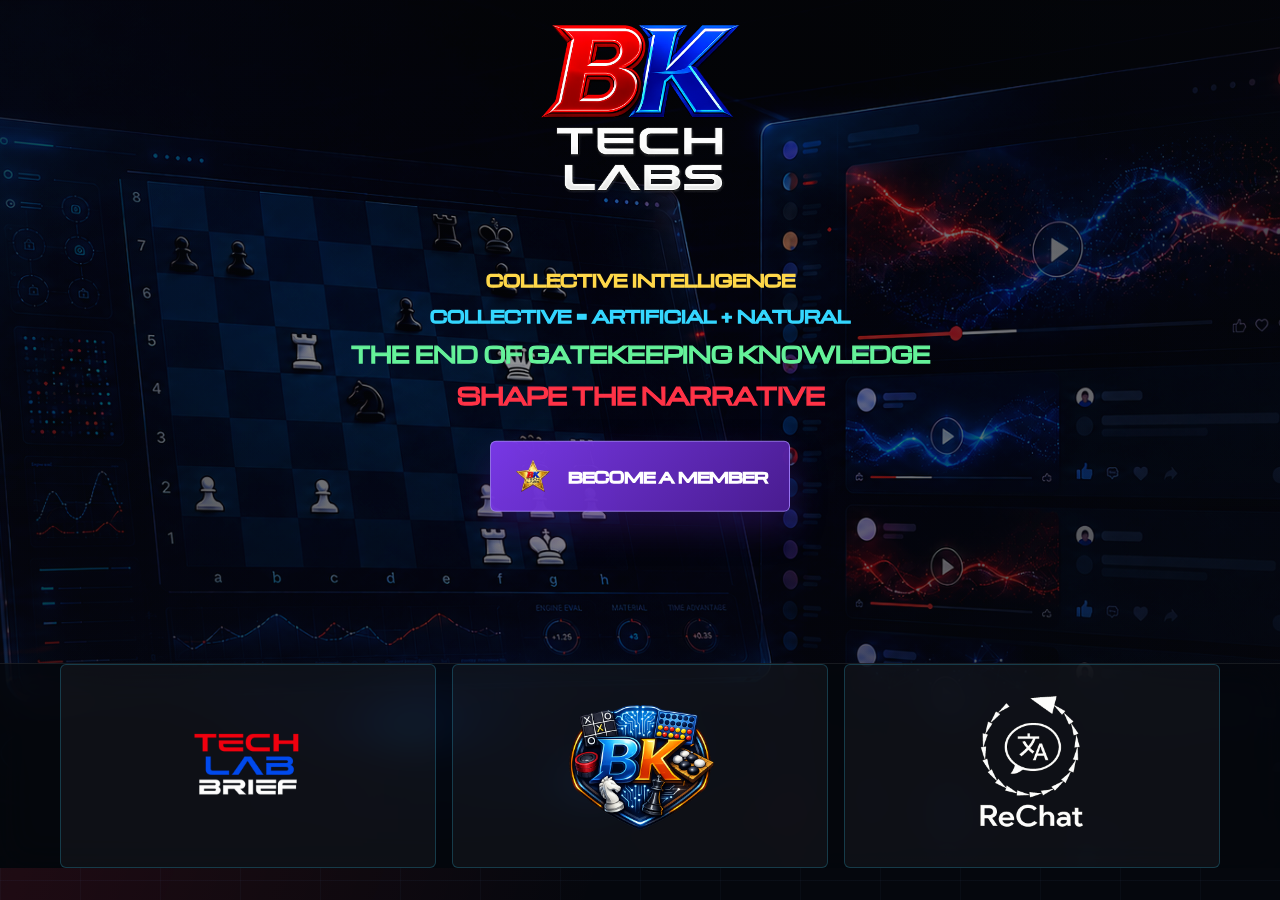
==== commit 84fd476a: "briefs" ====
--- a/index.html
+++ b/index.html
@@ -16,7 +16,7 @@
   <body class="landing-page">
     <header class="site-header" data-header>
       <nav class="site-nav" id="site-nav" aria-label="Primary navigation">
-        <a class="nav-logo-link brief-nav-logo" href="https://brief.bk-tech-labs.com/brief/live" aria-label="Brief">
+        <a class="nav-logo-link brief-nav-logo" href="https://tech-lab-brief.com" aria-label="Brief">
           <img src="assets/brief-nav-logo.png" alt="" />
         </a>
         <a class="nav-logo-link" href="https://barkade.app" aria-label="BarKade">
--- a/styles.css
+++ b/styles.css
@@ -320,6 +320,11 @@
   object-fit: contain;
 }
 
+.footer-brand img {
+  width: 112px;
+  height: 112px;
+}
+
 .back-link,
 .intro-jump {
   display: inline-flex;
@@ -519,23 +524,30 @@
     #0a0d12;
 }
 
-.benefit-index {
-  color: #515b6d;
-  font-family: "SFMono-Regular", Consolas, monospace;
-  font-size: 0.72rem;
+.community-benefit-topline {
+  grid-column: 1 / -1;
 }
 
 .community-identity {
   display: flex;
   flex-direction: column;
+  grid-column: 2;
   align-items: flex-start;
-  justify-content: space-between;
-}
-
-.community-identity img {
-  width: min(210px, 100%);
-  max-height: 220px;
+  justify-content: flex-start;
+  gap: 0.8rem;
+}
+
+.community-logo-crop {
+  width: min(420px, 100%);
+  height: 250px;
+  overflow: hidden;
+}
+
+.community-logo-crop img {
+  width: 100%;
+  height: auto;
   object-fit: contain;
+  transform: translateY(-22%) scale(1.12);
 }
 
 .community-identity p,
@@ -547,10 +559,16 @@
   text-transform: uppercase;
 }
 
+.community-identity p {
+  width: min(420px, 100%);
+  text-align: center;
+}
+
 .benefit-copy {
   display: flex;
   flex-direction: column;
-  justify-content: flex-end;
+  grid-column: 3;
+  justify-content: flex-start;
   max-width: 700px;
 }
 
@@ -559,7 +577,7 @@
 }
 
 .benefit-copy h3 {
-  margin: 1rem 0 2.1rem;
+  margin: 0 0 2.1rem;
   font-size: clamp(2.1rem, 3.5vw, 3.9rem);
   line-height: 0.94;
   text-transform: uppercase;
@@ -671,8 +689,8 @@
   color: #09090b;
 }
 
-.pricing-heading > p {
-  color: #717171;
+.pricing-heading {
+  grid-template-columns: 1fr;
 }
 
 .membership-plans {
@@ -716,7 +734,8 @@
 }
 
 .savings-badge {
-  margin: -0.4rem 0 0;
+  display: inline-block;
+  margin: 1rem 0 0;
   padding: 0.45rem 0.6rem;
   border: 1px solid rgba(101, 242, 154, 0.45);
   color: #65f29a;
@@ -1466,6 +1485,11 @@
     height: 44px;
   }
 
+  .footer-brand img {
+    width: 96px;
+    height: 96px;
+  }
+
   .member-intro {
     min-height: auto;
     padding: 4.5rem 0 3rem;
@@ -1536,17 +1560,13 @@
     padding: 1.25rem;
   }
 
-  .benefit-index {
+  .community-benefit-topline {
     margin-bottom: 1.5rem;
   }
 
-  .community-identity img {
-    width: 140px;
-    max-height: 140px;
-  }
-
-  .community-identity p {
-    margin-top: 1rem;
+  .community-logo-crop {
+    width: 280px;
+    height: 170px;
   }
 
   .benefit-copy {
